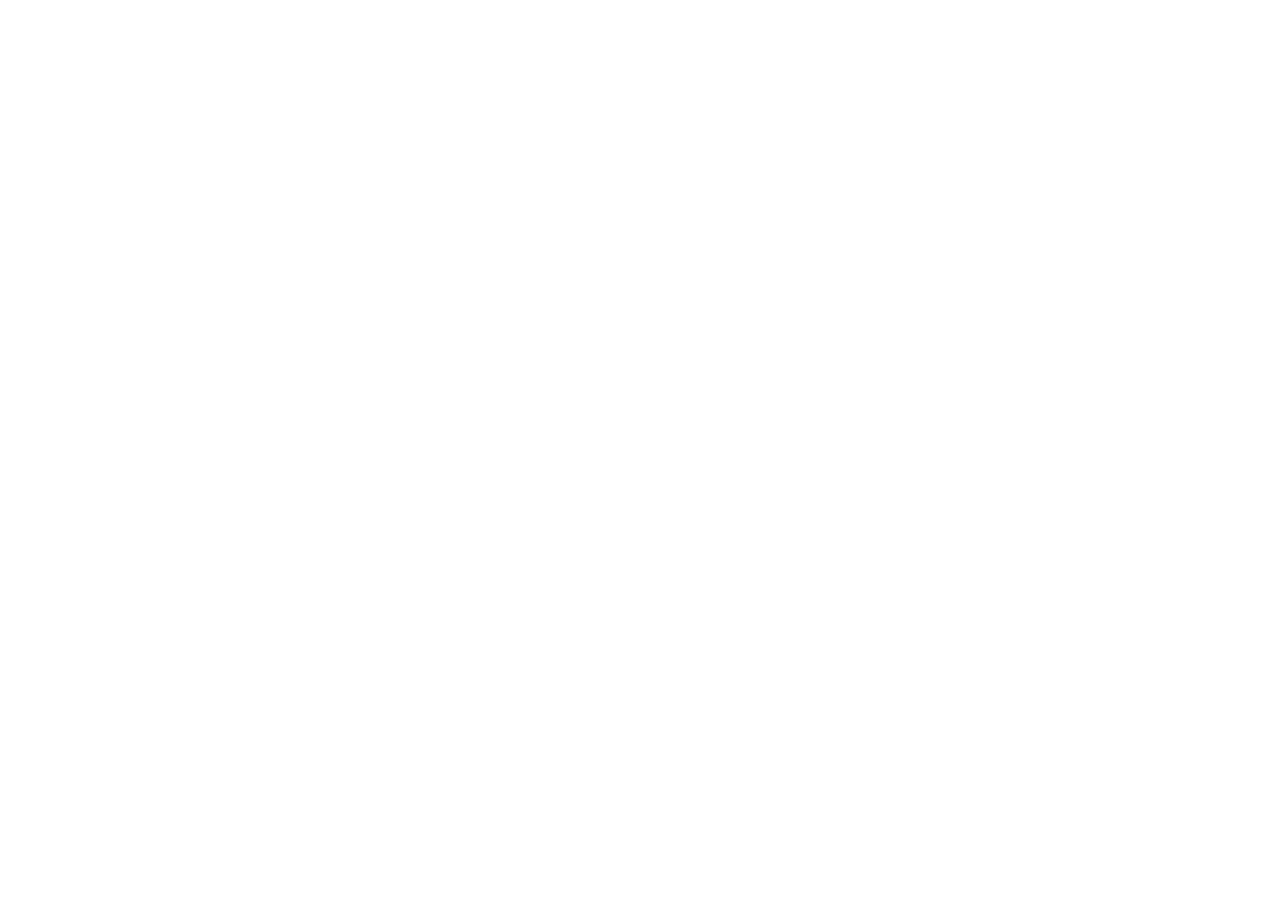
==== guide/index.html @ 956de2dc "Deploying to gh-pages from @ DanySK/Slides-2022-Coordination-SpaceFluid@14f467200de737740cc4cffdfb0d" ====
<!DOCTYPE html>
<html lang="en-us">
  <head>
    <title>https://danysk.github.io/Template-Hugo-Reveal-Slides/</title>
    <link rel="canonical" href="https://danysk.github.io/Template-Hugo-Reveal-Slides/">
    <meta name="robots" content="noindex">
    <meta charset="utf-8">
    <meta http-equiv="refresh" content="0; url=https://danysk.github.io/Template-Hugo-Reveal-Slides/">
  </head>
</html>
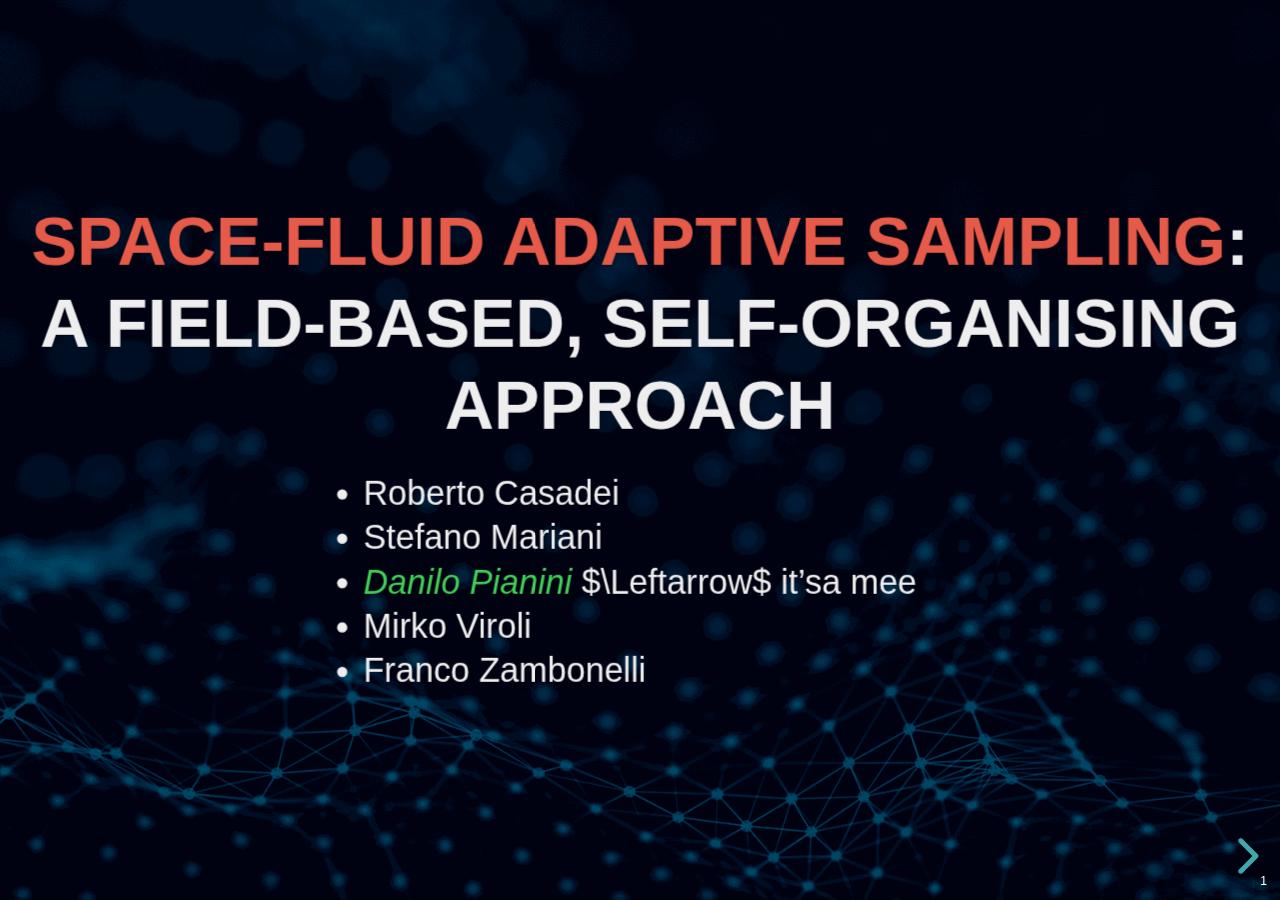
==== commit 7ef93794: "Deploying to gh-pages from @ DanySK/Slides-2022-Coordination-SpaceFluid@f273ea4048fa98cc5a711a515a00" ====
--- a/guide/index.html
+++ b/guide/index.html
@@ -1,10 +1,10 @@
 <!DOCTYPE html>
 <html lang="en-us">
   <head>
-    <title>https://danysk.github.io/Template-Hugo-Reveal-Slides/</title>
-    <link rel="canonical" href="https://danysk.github.io/Template-Hugo-Reveal-Slides/">
+    <title>https://danysk.github.io/Slides-2022-Coordination-SpaceFluid/</title>
+    <link rel="canonical" href="https://danysk.github.io/Slides-2022-Coordination-SpaceFluid/">
     <meta name="robots" content="noindex">
     <meta charset="utf-8">
-    <meta http-equiv="refresh" content="0; url=https://danysk.github.io/Template-Hugo-Reveal-Slides/">
+    <meta http-equiv="refresh" content="0; url=https://danysk.github.io/Slides-2022-Coordination-SpaceFluid/">
   </head>
 </html>
